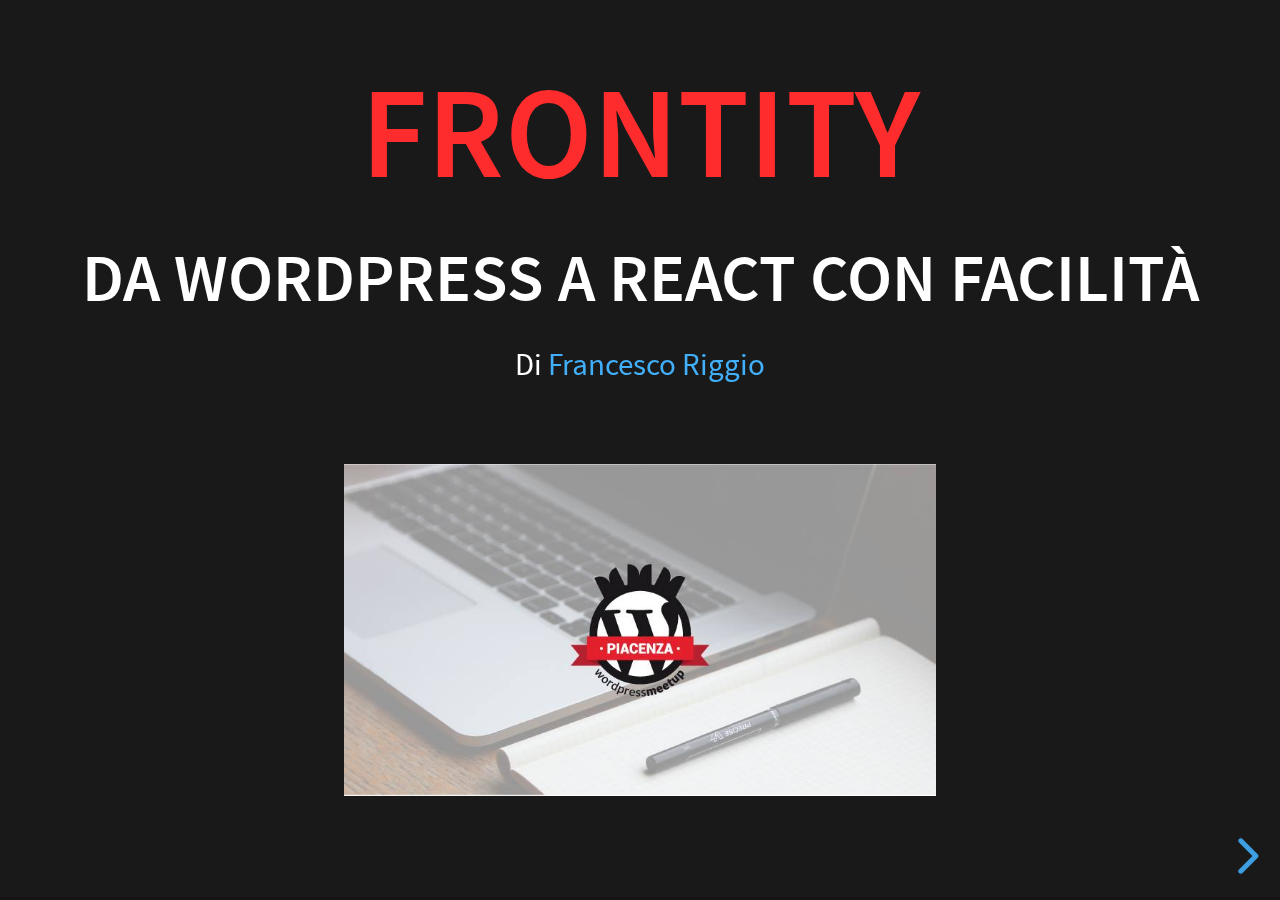
==== index.html @ db74920f "Update index.html" ====
<!doctype html>
<html>
	<head>
		<meta charset="utf-8">
		<meta name="viewport" content="width=device-width, initial-scale=1.0, maximum-scale=1.0, user-scalable=no">

		<title>Frontity</title>

		<!-- Versione in italiano -->

		<link rel="stylesheet" href="dist/reset.css">
		<link rel="stylesheet" href="dist/reveal.css">
		<link rel="stylesheet" href="dist/theme/black.css" id="theme">
		<link rel="stylesheet" href="css/mygrid.css">
		<link rel="stylesheet" href="css/mystyle.css">

		<!-- Theme used for syntax highlighted code -->
		<link rel="stylesheet" href="plugin/highlight/monokai.css" id="highlight-theme">
	</head>
	<body>
		<div class="reveal">
			<div class="slides">
				<!-- 1 -->
				<section>
					<h1 class="red">FRONTITY</h1>
					<h3>da WordPress a React con facilità</h3>
					<p>
						<small>Di <a href="https://scuola.mohole.it">Francesco Riggio</a></small>
					</p>
						<img class="wpmi" src="img/pcmeetup.jpg" alt="pcmeetup">							
			</section>

		
		<!-- 2 -->
		<section>
			<div class="myRow">
				<div class="myCol">
					<h2 class="red">&#x1f44b; Ciao!</h2>
					<img class="gif" src="img/bass1.gif" alt="">
				</div>
				<div class="myCol">
				<p class="fragment fade-left">Sono uno sviluppatore front-end dal 2001</p>
				<p class="fragment fade-left">Co-organizzatore del Piacenza WordPress Meetup</p>
				<p class="fragment fade-left resetFont">Insegnante & responsabile IT alla <a href="https://scuola.mohole.it">Scuola MOHOLE</a> di Milano, dal 2014</p>
				<p class="fragment fade-left">&#128054; Ho due bassotti &#128054;</p>
				<p class="fragment fade-left red">Con JavaScript sono DAVVERO scarso!</p>
				</div>
			</div>				
		</section>

		<!-- 3 -->
		<section>
			<h1 class="blue">FRONTITY</h1>
			<p><a href="https://frontity.org/">Frontity</a> è un framework open source. <br>Realizza un React-based frontend per un sito WordPress headless.
Il sito WordPress fornirà i suoi contenuti tramite le REST API, e il frontend creato con Frontity li renderà disponibili come una <a href="https://en.wikipedia.org/wiki/Single-page_application">SPA (Single Page Application)</a>  configurabile e stilizzabile..
			</p>							
	</section>

	<!-- 4 -->
	<section>
			<p class="mzero"><img class="mzero" src="img/schema1.png" alt=""></p>
			<p class="fragment fade-left mzero"><img class="mzero" src="img/schema2.png" alt=""></p>
			<p class="fragment fade-left mzero"><img class="mzero" src="img/schema3.png" alt=""></p>								
	</section>


		<!-- 7 -->
		<!-- 5 -->
		<section>
			<h1 class="blue">In Locale</h1>
			<p>Sono partito dal loro <a href="https://docs.frontity.org/getting-started">Getting Started</a> , controllando i prerequisiti (es. node.js) e installando via CLI come indicato. </p>
			<pre><code class="css" data-trim data-line-numbers="1-2">
				npx frontity create mia-app
			</code></pre>						
		</section>
		<!-- 6 -->
		<section>
			<p>Verrà creata una cartella mia-app che conterrà i files necessari al progetto, nella quale entreremo per compilarli ed eseguirli con un server node con il comando </p>
			<pre><code class="css" data-trim data-line-numbers="1-2">
				cd mia-app
				npx frontity dev
			</code></pre>						
	</section>
	<!-- 7 -->
	<section>
		<p>a questo punto sarà attivo il vostro sito in locale, configurato nel file <a href="https://docs.frontity.org/getting-started/connecting-to-wordpress">frontity.settings.js</a> </p>
		<pre class="force-color"><code data-trim data-line-numbers="1-2">
            api: "https://test.frontity.io/wp-json/"
		</code></pre>
		<img src="img/serv_front.png" width="400" alt="">						
	</section>
	<!-- 8 BAZINGA-->
	<section>
		<p>ora sarà sufficiente cambiare il nome del sito demo con il vostro, e lo vedrete tramite il tema React di default</p>
		<pre class="force-color"><code data-trim data-line-numbers="1-2">
            api: "https://ILMIOSITOWORDPRESS.IT/wp-json/"
		</code></pre>	
		<p class="fragment">
			<img src="https://media.giphy.com/media/JrGYQZWou5Z51vNRob/giphy.gif" alt=""></p>				
	</section>

		<!-- 9 -->
		<section>
			<h3 class="blue">I TEMI</h3>
			<p>I <a href="https://docs.frontity.org/frontity-themes">temi</a> vanno scritti con linguaggio JavaScript - React, niente template PHP, e ce ne sono alcuni già pronti, il default <a href="https://docs.frontity.org/frontity-themes/frontity-mars-theme">Mars-theme</a>  e Twenty-Twenty che ha come modello il suo omonimo Wordpress.</p>
		</section>
		<section>
			<h3 class="blue">SERVER FRONTITY</h3>
			<p><img src="img/schema3.png" alt=""></p>
			<p>Possiamo installare Frontity sul nostro computer per provare, ma per pubblicarlo serve un ambiente JavaScript server-side.</p>								
		</section>
	
			<!-- 10 -->
			<section>
				<h3 class="blue">SERVER FRONTITY</h3>
				<p><img src="img/vercel.png" width="450" alt=""></p>
				<p>Io mi sono appoggiato a <a href="https://vercel.com/">Vercel</a>  che mi ha fatto da hosting gratuito e ho acquistato solo il dominio.</p>
												
			</section>

			<!-- 11 -->
			<section>
				<h3 class="blue">Vercel</h3>
				<p>Vercel fornisce un suo linguaggio CLI per installare la propria applicazione Frontity. <br>Registratevi a Vercel e seguite <a href="https://docs.frontity.org/deployment/deploy-using-vercel">questa documentazione</a></p>
					<img src="img/doc-vercel.png" alt="">			
			</section>
			<!-- 12 -->
			<section>
				<h3 class="blue">La mia dashboard di Vercel</h3>
				<p>Facciamo un tour rapido nella dashboard di <a href="https://vercel.com/">Vercel</a></p>			
			</section>
			<!-- 13 -->
			<section>
				<h3 class="blue">Confronto FFLAB.INFO e FFLAB.DEV</h3>
				<img src="img/compare.png" alt="">

			</section>
		

		

	

<!-- FINAL SLIDES -->

<section>
	<h3 class="blue">LA MIA TO DO LIST</h3>
	<p>SICUREZZA: restringere accesso REST API al solo server node o escludere /user</p>
	<p>TEMA: creare un tema personale</p>
	<p>MODULI: custom post type e widgets</p>							
</section>
<section>

	<img src="img/grazie-coppuu.png" width="540" alt="">
	<p><small>Web slides create con <a href="https://revealjs.com/">Reveal.js</a> | <a href="https://www.meetup.com/it-IT/Piacenza-WordPress-Meetup"></a>Piacenza WordPress Meetup 2020</p>
	<p>Vedi anche mio post su <a href="https://www.fflab.info/blog/2020/07/24/fflab-dev-powered-by-frontity/">FFLAB</a></p></small>
	
	

	
</section>











			</div>
		</div>

		<script src="dist/reveal.js"></script>
		<script src="plugin/notes/notes.js"></script>
		<script src="plugin/markdown/markdown.js"></script>
		<script src="plugin/highlight/highlight.js"></script>
		<script>
			// More info about initialization & config:
			// - https://revealjs.com/initialization/
			// - https://revealjs.com/config/
			Reveal.initialize({
				hash: true,

				// Learn about plugins: https://revealjs.com/plugins/
				plugins: [ RevealMarkdown, RevealHighlight, RevealNotes ]
			});
		</script>
	</body>
</html>
---- dist/reveal.css ----
/*!
* reveal.js 4.0.2
* https://revealjs.com
* MIT licensed
*
* Copyright (C) 2020 Hakim El Hattab, https://hakim.se
*/
.reveal .r-stretch,.reveal .stretch{max-width:none;max-height:none}.reveal pre.r-stretch code,.reveal pre.stretch code{height:100%;max-height:100%;box-sizing:border-box}.reveal .r-fit-text{display:inline-block;white-space:nowrap}.reveal .r-stack{display:grid}.reveal .r-stack>*{grid-area:1/1;margin:auto}.reveal .r-hstack,.reveal .r-vstack{display:flex}.reveal .r-hstack img,.reveal .r-hstack video,.reveal .r-vstack img,.reveal .r-vstack video{min-width:0;min-height:0;-o-object-fit:contain;object-fit:contain}.reveal .r-vstack{flex-direction:column;align-items:center;justify-content:center}.reveal .r-hstack{flex-direction:row;align-items:center;justify-content:center}.reveal .items-stretch{align-items:stretch}.reveal .items-start{align-items:flex-start}.reveal .items-center{align-items:center}.reveal .items-end{align-items:flex-end}.reveal .justify-between{justify-content:space-between}.reveal .justify-around{justify-content:space-around}.reveal .justify-start{justify-content:flex-start}.reveal .justify-center{justify-content:center}.reveal .justify-end{justify-content:flex-end}html.reveal-full-page{width:100%;height:100%;height:100vh;height:calc(var(--vh,1vh) * 100);overflow:hidden}.reveal-viewport{height:100%;overflow:hidden;position:relative;line-height:1;margin:0;background-color:#fff;color:#000}.reveal .slides section .fragment{opacity:0;visibility:hidden;transition:all .2s ease;will-change:opacity}.reveal .slides section .fragment.visible{opacity:1;visibility:inherit}.reveal .slides section .fragment.disabled{transition:none}.reveal .slides section .fragment.grow{opacity:1;visibility:inherit}.reveal .slides section .fragment.grow.visible{transform:scale(1.3)}.reveal .slides section .fragment.shrink{opacity:1;visibility:inherit}.reveal .slides section .fragment.shrink.visible{transform:scale(.7)}.reveal .slides section .fragment.zoom-in{transform:scale(.1)}.reveal .slides section .fragment.zoom-in.visible{transform:none}.reveal .slides section .fragment.fade-out{opacity:1;visibility:inherit}.reveal .slides section .fragment.fade-out.visible{opacity:0;visibility:hidden}.reveal .slides section .fragment.semi-fade-out{opacity:1;visibility:inherit}.reveal .slides section .fragment.semi-fade-out.visible{opacity:.5;visibility:inherit}.reveal .slides section .fragment.strike{opacity:1;visibility:inherit}.reveal .slides section .fragment.strike.visible{text-decoration:line-through}.reveal .slides section .fragment.fade-up{transform:translate(0,40px)}.reveal .slides section .fragment.fade-up.visible{transform:translate(0,0)}.reveal .slides section .fragment.fade-down{transform:translate(0,-40px)}.reveal .slides section .fragment.fade-down.visible{transform:translate(0,0)}.reveal .slides section .fragment.fade-right{transform:translate(-40px,0)}.reveal .slides section .fragment.fade-right.visible{transform:translate(0,0)}.reveal .slides section .fragment.fade-left{transform:translate(40px,0)}.reveal .slides section .fragment.fade-left.visible{transform:translate(0,0)}.reveal .slides section .fragment.current-visible,.reveal .slides section .fragment.fade-in-then-out{opacity:0;visibility:hidden}.reveal .slides section .fragment.current-visible.current-fragment,.reveal .slides section .fragment.fade-in-then-out.current-fragment{opacity:1;visibility:inherit}.reveal .slides section .fragment.fade-in-then-semi-out{opacity:0;visibility:hidden}.reveal .slides section .fragment.fade-in-then-semi-out.visible{opacity:.5;visibility:inherit}.reveal .slides section .fragment.fade-in-then-semi-out.current-fragment{opacity:1;visibility:inherit}.reveal .slides section .fragment.highlight-blue,.reveal .slides section .fragment.highlight-current-blue,.reveal .slides section .fragment.highlight-current-green,.reveal .slides section .fragment.highlight-current-red,.reveal .slides section .fragment.highlight-green,.reveal .slides section .fragment.highlight-red{opacity:1;visibility:inherit}.reveal .slides section .fragment.highlight-red.visible{color:#ff2c2d}.reveal .slides section .fragment.highlight-green.visible{color:#17ff2e}.reveal .slides section .fragment.highlight-blue.visible{color:#1b91ff}.reveal .slides section .fragment.highlight-current-red.current-fragment{color:#ff2c2d}.reveal .slides section .fragment.highlight-current-green.current-fragment{color:#17ff2e}.reveal .slides section .fragment.highlight-current-blue.current-fragment{color:#1b91ff}.reveal:after{content:'';font-style:italic}.reveal iframe{z-index:1}.reveal a{position:relative}@keyframes bounce-right{0%,10%,25%,40%,50%{transform:translateX(0)}20%{transform:translateX(10px)}30%{transform:translateX(-5px)}}@keyframes bounce-left{0%,10%,25%,40%,50%{transform:translateX(0)}20%{transform:translateX(-10px)}30%{transform:translateX(5px)}}@keyframes bounce-down{0%,10%,25%,40%,50%{transform:translateY(0)}20%{transform:translateY(10px)}30%{transform:translateY(-5px)}}.reveal .controls{display:none;position:absolute;top:auto;bottom:12px;right:12px;left:auto;z-index:11;color:#000;pointer-events:none;font-size:10px}.reveal .controls button{position:absolute;padding:0;background-color:transparent;border:0;outline:0;cursor:pointer;color:currentColor;transform:scale(.9999);transition:color .2s ease,opacity .2s ease,transform .2s ease;z-index:2;pointer-events:auto;font-size:inherit;visibility:hidden;opacity:0;-webkit-appearance:none;-webkit-tap-highlight-color:transparent}.reveal .controls .controls-arrow:after,.reveal .controls .controls-arrow:before{content:'';position:absolute;top:0;left:0;width:2.6em;height:.5em;border-radius:.25em;background-color:currentColor;transition:all .15s ease,background-color .8s ease;transform-origin:.2em 50%;will-change:transform}.reveal .controls .controls-arrow{position:relative;width:3.6em;height:3.6em}.reveal .controls .controls-arrow:before{transform:translateX(.5em) translateY(1.55em) rotate(45deg)}.reveal .controls .controls-arrow:after{transform:translateX(.5em) translateY(1.55em) rotate(-45deg)}.reveal .controls .controls-arrow:hover:before{transform:translateX(.5em) translateY(1.55em) rotate(40deg)}.reveal .controls .controls-arrow:hover:after{transform:translateX(.5em) translateY(1.55em) rotate(-40deg)}.reveal .controls .controls-arrow:active:before{transform:translateX(.5em) translateY(1.55em) rotate(36deg)}.reveal .controls .controls-arrow:active:after{transform:translateX(.5em) translateY(1.55em) rotate(-36deg)}.reveal .controls .navigate-left{right:6.4em;bottom:3.2em;transform:translateX(-10px)}.reveal .controls .navigate-left.highlight{animation:bounce-left 2s 50 both ease-out}.reveal .controls .navigate-right{right:0;bottom:3.2em;transform:translateX(10px)}.reveal .controls .navigate-right .controls-arrow{transform:rotate(180deg)}.reveal .controls .navigate-right.highlight{animation:bounce-right 2s 50 both ease-out}.reveal .controls .navigate-up{right:3.2em;bottom:6.4em;transform:translateY(-10px)}.reveal .controls .navigate-up .controls-arrow{transform:rotate(90deg)}.reveal .controls .navigate-down{right:3.2em;bottom:-1.4em;padding-bottom:1.4em;transform:translateY(10px)}.reveal .controls .navigate-down .controls-arrow{transform:rotate(-90deg)}.reveal .controls .navigate-down.highlight{animation:bounce-down 2s 50 both ease-out}.reveal .controls[data-controls-back-arrows=faded] .navigate-up.enabled{opacity:.3}.reveal .controls[data-controls-back-arrows=faded] .navigate-up.enabled:hover{opacity:1}.reveal .controls[data-controls-back-arrows=hidden] .navigate-up.enabled{opacity:0;visibility:hidden}.reveal .controls .enabled{visibility:visible;opacity:.9;cursor:pointer;transform:none}.reveal .controls .enabled.fragmented{opacity:.5}.reveal .controls .enabled.fragmented:hover,.reveal .controls .enabled:hover{opacity:1}.reveal:not(.rtl) .controls[data-controls-back-arrows=faded] .navigate-left.enabled{opacity:.3}.reveal:not(.rtl) .controls[data-controls-back-arrows=faded] .navigate-left.enabled:hover{opacity:1}.reveal:not(.rtl) .controls[data-controls-back-arrows=hidden] .navigate-left.enabled{opacity:0;visibility:hidden}.reveal.rtl .controls[data-controls-back-arrows=faded] .navigate-right.enabled{opacity:.3}.reveal.rtl .controls[data-controls-back-arrows=faded] .navigate-right.enabled:hover{opacity:1}.reveal.rtl .controls[data-controls-back-arrows=hidden] .navigate-right.enabled{opacity:0;visibility:hidden}.reveal[data-navigation-mode=linear].has-horizontal-slides .navigate-down,.reveal[data-navigation-mode=linear].has-horizontal-slides .navigate-up{display:none}.reveal:not(.has-vertical-slides) .controls .navigate-left,.reveal[data-navigation-mode=linear].has-horizontal-slides .navigate-left{bottom:1.4em;right:5.5em}.reveal:not(.has-vertical-slides) .controls .navigate-right,.reveal[data-navigation-mode=linear].has-horizontal-slides .navigate-right{bottom:1.4em;right:.5em}.reveal:not(.has-horizontal-slides) .controls .navigate-up{right:1.4em;bottom:5em}.reveal:not(.has-horizontal-slides) .controls .navigate-down{right:1.4em;bottom:.5em}.reveal.has-dark-background .controls{color:#fff}.reveal.has-light-background .controls{color:#000}.reveal.no-hover .controls .controls-arrow:active:before,.reveal.no-hover .controls .controls-arrow:hover:before{transform:translateX(.5em) translateY(1.55em) rotate(45deg)}.reveal.no-hover .controls .controls-arrow:active:after,.reveal.no-hover .controls .controls-arrow:hover:after{transform:translateX(.5em) translateY(1.55em) rotate(-45deg)}@media screen and (min-width:500px){.reveal .controls[data-controls-layout=edges]{top:0;right:0;bottom:0;left:0}.reveal .controls[data-controls-layout=edges] .navigate-down,.reveal .controls[data-controls-layout=edges] .navigate-left,.reveal .controls[data-controls-layout=edges] .navigate-right,.reveal .controls[data-controls-layout=edges] .navigate-up{bottom:auto;right:auto}.reveal .controls[data-controls-layout=edges] .navigate-left{top:50%;left:.8em;margin-top:-1.8em}.reveal .controls[data-controls-layout=edges] .navigate-right{top:50%;right:.8em;margin-top:-1.8em}.reveal .controls[data-controls-layout=edges] .navigate-up{top:.8em;left:50%;margin-left:-1.8em}.reveal .controls[data-controls-layout=edges] .navigate-down{bottom:-.3em;left:50%;margin-left:-1.8em}}.reveal .progress{position:absolute;display:none;height:3px;width:100%;bottom:0;left:0;z-index:10;background-color:rgba(0,0,0,.2);color:#fff}.reveal .progress:after{content:'';display:block;position:absolute;height:10px;width:100%;top:-10px}.reveal .progress span{display:block;height:100%;width:100%;background-color:currentColor;transition:transform .8s cubic-bezier(.26,.86,.44,.985);transform-origin:0 0;transform:scaleX(0)}.reveal .slide-number{position:absolute;display:block;right:8px;bottom:8px;z-index:31;font-family:Helvetica,sans-serif;font-size:12px;line-height:1;color:#fff;background-color:rgba(0,0,0,.4);padding:5px}.reveal .slide-number a{color:currentColor}.reveal .slide-number-delimiter{margin:0 3px}.reveal{position:relative;width:100%;height:100%;overflow:hidden;touch-action:pinch-zoom}.reveal.embedded{touch-action:pan-y}.reveal .slides{position:absolute;width:100%;height:100%;top:0;right:0;bottom:0;left:0;margin:auto;pointer-events:none;overflow:visible;z-index:1;text-align:center;perspective:600px;perspective-origin:50% 40%}.reveal .slides>section{perspective:600px}.reveal .slides>section,.reveal .slides>section>section{display:none;position:absolute;width:100%;pointer-events:auto;z-index:10;transform-style:flat;transition:transform-origin .8s cubic-bezier(.26,.86,.44,.985),transform .8s cubic-bezier(.26,.86,.44,.985),visibility .8s cubic-bezier(.26,.86,.44,.985),opacity .8s cubic-bezier(.26,.86,.44,.985)}.reveal[data-transition-speed=fast] .slides section{transition-duration:.4s}.reveal[data-transition-speed=slow] .slides section{transition-duration:1.2s}.reveal .slides section[data-transition-speed=fast]{transition-duration:.4s}.reveal .slides section[data-transition-speed=slow]{transition-duration:1.2s}.reveal .slides>section.stack{padding-top:0;padding-bottom:0;pointer-events:none;height:100%}.reveal .slides>section.present,.reveal .slides>section>section.present{display:block;z-index:11;opacity:1}.reveal .slides>section:empty,.reveal .slides>section>section:empty,.reveal .slides>section>section[data-background-interactive],.reveal .slides>section[data-background-interactive]{pointer-events:none}.reveal.center,.reveal.center .slides,.reveal.center .slides section{min-height:0!important}.reveal .slides>section:not(.present),.reveal .slides>section>section:not(.present){pointer-events:none}.reveal.overview .slides>section,.reveal.overview .slides>section>section{pointer-events:auto}.reveal .slides>section.future,.reveal .slides>section.past,.reveal .slides>section>section.future,.reveal .slides>section>section.past{opacity:0}.reveal.slide section{-webkit-backface-visibility:hidden;backface-visibility:hidden}.reveal .slides>section[data-transition=slide].past,.reveal .slides>section[data-transition~=slide-out].past,.reveal.slide .slides>section:not([data-transition]).past{transform:translate(-150%,0)}.reveal .slides>section[data-transition=slide].future,.reveal .slides>section[data-transition~=slide-in].future,.reveal.slide .slides>section:not([data-transition]).future{transform:translate(150%,0)}.reveal .slides>section>section[data-transition=slide].past,.reveal .slides>section>section[data-transition~=slide-out].past,.reveal.slide .slides>section>section:not([data-transition]).past{transform:translate(0,-150%)}.reveal .slides>section>section[data-transition=slide].future,.reveal .slides>section>section[data-transition~=slide-in].future,.reveal.slide .slides>section>section:not([data-transition]).future{transform:translate(0,150%)}.reveal.linear section{-webkit-backface-visibility:hidden;backface-visibility:hidden}.reveal .slides>section[data-transition=linear].past,.reveal .slides>section[data-transition~=linear-out].past,.reveal.linear .slides>section:not([data-transition]).past{transform:translate(-150%,0)}.reveal .slides>section[data-transition=linear].future,.reveal .slides>section[data-transition~=linear-in].future,.reveal.linear .slides>section:not([data-transition]).future{transform:translate(150%,0)}.reveal .slides>section>section[data-transition=linear].past,.reveal .slides>section>section[data-transition~=linear-out].past,.reveal.linear .slides>section>section:not([data-transition]).past{transform:translate(0,-150%)}.reveal .slides>section>section[data-transition=linear].future,.reveal .slides>section>section[data-transition~=linear-in].future,.reveal.linear .slides>section>section:not([data-transition]).future{transform:translate(0,150%)}.reveal .slides section[data-transition=default].stack,.reveal.default .slides section.stack{transform-style:preserve-3d}.reveal .slides>section[data-transition=default].past,.reveal .slides>section[data-transition~=default-out].past,.reveal.default .slides>section:not([data-transition]).past{transform:translate3d(-100%,0,0) rotateY(-90deg) translate3d(-100%,0,0)}.reveal .slides>section[data-transition=default].future,.reveal .slides>section[data-transition~=default-in].future,.reveal.default .slides>section:not([data-transition]).future{transform:translate3d(100%,0,0) rotateY(90deg) translate3d(100%,0,0)}.reveal .slides>section>section[data-transition=default].past,.reveal .slides>section>section[data-transition~=default-out].past,.reveal.default .slides>section>section:not([data-transition]).past{transform:translate3d(0,-300px,0) rotateX(70deg) translate3d(0,-300px,0)}.reveal .slides>section>section[data-transition=default].future,.reveal .slides>section>section[data-transition~=default-in].future,.reveal.default .slides>section>section:not([data-transition]).future{transform:translate3d(0,300px,0) rotateX(-70deg) translate3d(0,300px,0)}.reveal .slides section[data-transition=convex].stack,.reveal.convex .slides section.stack{transform-style:preserve-3d}.reveal .slides>section[data-transition=convex].past,.reveal .slides>section[data-transition~=convex-out].past,.reveal.convex .slides>section:not([data-transition]).past{transform:translate3d(-100%,0,0) rotateY(-90deg) translate3d(-100%,0,0)}.reveal .slides>section[data-transition=convex].future,.reveal .slides>section[data-transition~=convex-in].future,.reveal.convex .slides>section:not([data-transition]).future{transform:translate3d(100%,0,0) rotateY(90deg) translate3d(100%,0,0)}.reveal .slides>section>section[data-transition=convex].past,.reveal .slides>section>section[data-transition~=convex-out].past,.reveal.convex .slides>section>section:not([data-transition]).past{transform:translate3d(0,-300px,0) rotateX(70deg) translate3d(0,-300px,0)}.reveal .slides>section>section[data-transition=convex].future,.reveal .slides>section>section[data-transition~=convex-in].future,.reveal.convex .slides>section>section:not([data-transition]).future{transform:translate3d(0,300px,0) rotateX(-70deg) translate3d(0,300px,0)}.reveal .slides section[data-transition=concave].stack,.reveal.concave .slides section.stack{transform-style:preserve-3d}.reveal .slides>section[data-transition=concave].past,.reveal .slides>section[data-transition~=concave-out].past,.reveal.concave .slides>section:not([data-transition]).past{transform:translate3d(-100%,0,0) rotateY(90deg) translate3d(-100%,0,0)}.reveal .slides>section[data-transition=concave].future,.reveal .slides>section[data-transition~=concave-in].future,.reveal.concave .slides>section:not([data-transition]).future{transform:translate3d(100%,0,0) rotateY(-90deg) translate3d(100%,0,0)}.reveal .slides>section>section[data-transition=concave].past,.reveal .slides>section>section[data-transition~=concave-out].past,.reveal.concave .slides>section>section:not([data-transition]).past{transform:translate3d(0,-80%,0) rotateX(-70deg) translate3d(0,-80%,0)}.reveal .slides>section>section[data-transition=concave].future,.reveal .slides>section>section[data-transition~=concave-in].future,.reveal.concave .slides>section>section:not([data-transition]).future{transform:translate3d(0,80%,0) rotateX(70deg) translate3d(0,80%,0)}.reveal .slides section[data-transition=zoom],.reveal.zoom .slides section:not([data-transition]){transition-timing-function:ease}.reveal .slides>section[data-transition=zoom].past,.reveal .slides>section[data-transition~=zoom-out].past,.reveal.zoom .slides>section:not([data-transition]).past{visibility:hidden;transform:scale(16)}.reveal .slides>section[data-transition=zoom].future,.reveal .slides>section[data-transition~=zoom-in].future,.reveal.zoom .slides>section:not([data-transition]).future{visibility:hidden;transform:scale(.2)}.reveal .slides>section>section[data-transition=zoom].past,.reveal .slides>section>section[data-transition~=zoom-out].past,.reveal.zoom .slides>section>section:not([data-transition]).past{transform:scale(16)}.reveal .slides>section>section[data-transition=zoom].future,.reveal .slides>section>section[data-transition~=zoom-in].future,.reveal.zoom .slides>section>section:not([data-transition]).future{transform:scale(.2)}.reveal.cube .slides{perspective:1300px}.reveal.cube .slides section{padding:30px;min-height:700px;-webkit-backface-visibility:hidden;backface-visibility:hidden;box-sizing:border-box;transform-style:preserve-3d}.reveal.center.cube .slides section{min-height:0}.reveal.cube .slides section:not(.stack):before{content:'';position:absolute;display:block;width:100%;height:100%;left:0;top:0;background:rgba(0,0,0,.1);border-radius:4px;transform:translateZ(-20px)}.reveal.cube .slides section:not(.stack):after{content:'';position:absolute;display:block;width:90%;height:30px;left:5%;bottom:0;background:0 0;z-index:1;border-radius:4px;box-shadow:0 95px 25px rgba(0,0,0,.2);transform:translateZ(-90px) rotateX(65deg)}.reveal.cube .slides>section.stack{padding:0;background:0 0}.reveal.cube .slides>section.past{transform-origin:100% 0;transform:translate3d(-100%,0,0) rotateY(-90deg)}.reveal.cube .slides>section.future{transform-origin:0 0;transform:translate3d(100%,0,0) rotateY(90deg)}.reveal.cube .slides>section>section.past{transform-origin:0 100%;transform:translate3d(0,-100%,0) rotateX(90deg)}.reveal.cube .slides>section>section.future{transform-origin:0 0;transform:translate3d(0,100%,0) rotateX(-90deg)}.reveal.page .slides{perspective-origin:0 50%;perspective:3000px}.reveal.page .slides section{padding:30px;min-height:700px;box-sizing:border-box;transform-style:preserve-3d}.reveal.page .slides section.past{z-index:12}.reveal.page .slides section:not(.stack):before{content:'';position:absolute;display:block;width:100%;height:100%;left:0;top:0;background:rgba(0,0,0,.1);transform:translateZ(-20px)}.reveal.page .slides section:not(.stack):after{content:'';position:absolute;display:block;width:90%;height:30px;left:5%;bottom:0;background:0 0;z-index:1;border-radius:4px;box-shadow:0 95px 25px rgba(0,0,0,.2);-webkit-transform:translateZ(-90px) rotateX(65deg)}.reveal.page .slides>section.stack{padding:0;background:0 0}.reveal.page .slides>section.past{transform-origin:0 0;transform:translate3d(-40%,0,0) rotateY(-80deg)}.reveal.page .slides>section.future{transform-origin:100% 0;transform:translate3d(0,0,0)}.reveal.page .slides>section>section.past{transform-origin:0 0;transform:translate3d(0,-40%,0) rotateX(80deg)}.reveal.page .slides>section>section.future{transform-origin:0 100%;transform:translate3d(0,0,0)}.reveal .slides section[data-transition=fade],.reveal.fade .slides section:not([data-transition]),.reveal.fade .slides>section>section:not([data-transition]){transform:none;transition:opacity .5s}.reveal.fade.overview .slides section,.reveal.fade.overview .slides>section>section{transition:none}.reveal .slides section[data-transition=none],.reveal.none .slides section:not([data-transition]){transform:none;transition:none}.reveal .pause-overlay{position:absolute;top:0;left:0;width:100%;height:100%;background:#000;visibility:hidden;opacity:0;z-index:100;transition:all 1s ease}.reveal .pause-overlay .resume-button{position:absolute;bottom:20px;right:20px;color:#ccc;border-radius:2px;padding:6px 14px;border:2px solid #ccc;font-size:16px;background:0 0;cursor:pointer}.reveal .pause-overlay .resume-button:hover{color:#fff;border-color:#fff}.reveal.paused .pause-overlay{visibility:visible;opacity:1}.reveal .no-transition,.reveal .no-transition *,.reveal .slides.disable-slide-transitions section{transition:none!important}.reveal .slides.disable-slide-transitions section{transform:none!important}.reveal .backgrounds{position:absolute;width:100%;height:100%;top:0;left:0;perspective:600px}.reveal .slide-background{display:none;position:absolute;width:100%;height:100%;opacity:0;visibility:hidden;overflow:hidden;background-color:rgba(0,0,0,0);transition:all .8s cubic-bezier(.26,.86,.44,.985)}.reveal .slide-background-content{position:absolute;width:100%;height:100%;background-position:50% 50%;background-repeat:no-repeat;background-size:cover}.reveal .slide-background.stack{display:block}.reveal .slide-background.present{opacity:1;visibility:visible;z-index:2}.print-pdf .reveal .slide-background{opacity:1!important;visibility:visible!important}.reveal .slide-background video{position:absolute;width:100%;height:100%;max-width:none;max-height:none;top:0;left:0;-o-object-fit:cover;object-fit:cover}.reveal .slide-background[data-background-size=contain] video{-o-object-fit:contain;object-fit:contain}.reveal>.backgrounds .slide-background[data-background-transition=none],.reveal[data-background-transition=none]>.backgrounds .slide-background{transition:none}.reveal>.backgrounds .slide-background[data-background-transition=slide],.reveal[data-background-transition=slide]>.backgrounds .slide-background{opacity:1;-webkit-backface-visibility:hidden;backface-visibility:hidden}.reveal>.backgrounds .slide-background.past[data-background-transition=slide],.reveal[data-background-transition=slide]>.backgrounds .slide-background.past{transform:translate(-100%,0)}.reveal>.backgrounds .slide-background.future[data-background-transition=slide],.reveal[data-background-transition=slide]>.backgrounds .slide-background.future{transform:translate(100%,0)}.reveal>.backgrounds .slide-background>.slide-background.past[data-background-transition=slide],.reveal[data-background-transition=slide]>.backgrounds .slide-background>.slide-background.past{transform:translate(0,-100%)}.reveal>.backgrounds .slide-background>.slide-background.future[data-background-transition=slide],.reveal[data-background-transition=slide]>.backgrounds .slide-background>.slide-background.future{transform:translate(0,100%)}.reveal>.backgrounds .slide-background.past[data-background-transition=convex],.reveal[data-background-transition=convex]>.backgrounds .slide-background.past{opacity:0;transform:translate3d(-100%,0,0) rotateY(-90deg) translate3d(-100%,0,0)}.reveal>.backgrounds .slide-background.future[data-background-transition=convex],.reveal[data-background-transition=convex]>.backgrounds .slide-background.future{opacity:0;transform:translate3d(100%,0,0) rotateY(90deg) translate3d(100%,0,0)}.reveal>.backgrounds .slide-background>.slide-background.past[data-background-transition=convex],.reveal[data-background-transition=convex]>.backgrounds .slide-background>.slide-background.past{opacity:0;transform:translate3d(0,-100%,0) rotateX(90deg) translate3d(0,-100%,0)}.reveal>.backgrounds .slide-background>.slide-background.future[data-background-transition=convex],.reveal[data-background-transition=convex]>.backgrounds .slide-background>.slide-background.future{opacity:0;transform:translate3d(0,100%,0) rotateX(-90deg) translate3d(0,100%,0)}.reveal>.backgrounds .slide-background.past[data-background-transition=concave],.reveal[data-background-transition=concave]>.backgrounds .slide-background.past{opacity:0;transform:translate3d(-100%,0,0) rotateY(90deg) translate3d(-100%,0,0)}.reveal>.backgrounds .slide-background.future[data-background-transition=concave],.reveal[data-background-transition=concave]>.backgrounds .slide-background.future{opacity:0;transform:translate3d(100%,0,0) rotateY(-90deg) translate3d(100%,0,0)}.reveal>.backgrounds .slide-background>.slide-background.past[data-background-transition=concave],.reveal[data-background-transition=concave]>.backgrounds .slide-background>.slide-background.past{opacity:0;transform:translate3d(0,-100%,0) rotateX(-90deg) translate3d(0,-100%,0)}.reveal>.backgrounds .slide-background>.slide-background.future[data-background-transition=concave],.reveal[data-background-transition=concave]>.backgrounds .slide-background>.slide-background.future{opacity:0;transform:translate3d(0,100%,0) rotateX(90deg) translate3d(0,100%,0)}.reveal>.backgrounds .slide-background[data-background-transition=zoom],.reveal[data-background-transition=zoom]>.backgrounds .slide-background{transition-timing-function:ease}.reveal>.backgrounds .slide-background.past[data-background-transition=zoom],.reveal[data-background-transition=zoom]>.backgrounds .slide-background.past{opacity:0;visibility:hidden;transform:scale(16)}.reveal>.backgrounds .slide-background.future[data-background-transition=zoom],.reveal[data-background-transition=zoom]>.backgrounds .slide-background.future{opacity:0;visibility:hidden;transform:scale(.2)}.reveal>.backgrounds .slide-background>.slide-background.past[data-background-transition=zoom],.reveal[data-background-transition=zoom]>.backgrounds .slide-background>.slide-background.past{opacity:0;visibility:hidden;transform:scale(16)}.reveal>.backgrounds .slide-background>.slide-background.future[data-background-transition=zoom],.reveal[data-background-transition=zoom]>.backgrounds .slide-background>.slide-background.future{opacity:0;visibility:hidden;transform:scale(.2)}.reveal[data-transition-speed=fast]>.backgrounds .slide-background{transition-duration:.4s}.reveal[data-transition-speed=slow]>.backgrounds .slide-background{transition-duration:1.2s}.reveal [data-auto-animate-target^=unmatched]{will-change:opacity}.reveal section[data-auto-animate]:not(.stack):not([data-auto-animate=running]) [data-auto-animate-target^=unmatched]{opacity:0}.reveal.overview{perspective-origin:50% 50%;perspective:700px}.reveal.overview .slides{-moz-transform-style:preserve-3d}.reveal.overview .slides section{height:100%;top:0!important;opacity:1!important;overflow:hidden;visibility:visible!important;cursor:pointer;box-sizing:border-box}.reveal.overview .slides section.present,.reveal.overview .slides section:hover{outline:10px solid rgba(150,150,150,.4);outline-offset:10px}.reveal.overview .slides section .fragment{opacity:1;transition:none}.reveal.overview .slides section:after,.reveal.overview .slides section:before{display:none!important}.reveal.overview .slides>section.stack{padding:0;top:0!important;background:0 0;outline:0;overflow:visible}.reveal.overview .backgrounds{perspective:inherit;-moz-transform-style:preserve-3d}.reveal.overview .backgrounds .slide-background{opacity:1;visibility:visible;outline:10px solid rgba(150,150,150,.1);outline-offset:10px}.reveal.overview .backgrounds .slide-background.stack{overflow:visible}.reveal.overview .slides section,.reveal.overview-deactivating .slides section{transition:none}.reveal.overview .backgrounds .slide-background,.reveal.overview-deactivating .backgrounds .slide-background{transition:none}.reveal.rtl .slides,.reveal.rtl .slides h1,.reveal.rtl .slides h2,.reveal.rtl .slides h3,.reveal.rtl .slides h4,.reveal.rtl .slides h5,.reveal.rtl .slides h6{direction:rtl;font-family:sans-serif}.reveal.rtl code,.reveal.rtl pre{direction:ltr}.reveal.rtl ol,.reveal.rtl ul{text-align:right}.reveal.rtl .progress span{transform-origin:100% 0}.reveal.has-parallax-background .backgrounds{transition:all .8s ease}.reveal.has-parallax-background[data-transition-speed=fast] .backgrounds{transition-duration:.4s}.reveal.has-parallax-background[data-transition-speed=slow] .backgrounds{transition-duration:1.2s}.reveal>.overlay{position:absolute;top:0;left:0;width:100%;height:100%;z-index:1000;background:rgba(0,0,0,.9);transition:all .3s ease}.reveal>.overlay .spinner{position:absolute;display:block;top:50%;left:50%;width:32px;height:32px;margin:-16px 0 0 -16px;z-index:10;background-image:url([data-uri]%2F%2F%2F6%2Bvr8nJybW1tcDAwOjo6Nvb26ioqKOjo7Ozs%2FLy8vz8%2FAAAAAAAAAAAACH%2FC05FVFNDQVBFMi4wAwEAAAAh%2FhpDcmVhdGVkIHdpdGggYWpheGxvYWQuaW5mbwAh%[base64]%2FV%2FnmOM82XiHRLYKhKP1oZmADdEAAAh%2BQQJCgAAACwAAAAAIAAgAAAE6hDISWlZpOrNp1lGNRSdRpDUolIGw5RUYhhHukqFu8DsrEyqnWThGvAmhVlteBvojpTDDBUEIFwMFBRAmBkSgOrBFZogCASwBDEY%2FCZSg7GSE0gSCjQBMVG023xWBhklAnoEdhQEfyNqMIcKjhRsjEdnezB%2BA4k8gTwJhFuiW4dokXiloUepBAp5qaKpp6%2BHo7aWW54wl7obvEe0kRuoplCGepwSx2jJvqHEmGt6whJpGpfJCHmOoNHKaHx61WiSR92E4lbFoq%2BB6QDtuetcaBPnW6%2BO7wDHpIiK9SaVK5GgV543tzjgGcghAgAh%[base64]%2B%2BG%2Bw48edZPK%2BM6hLJpQg484enXIdQFSS1u6UhksENEQAAIfkECQoAAAAsAAAAACAAIAAABOcQyEmpGKLqzWcZRVUQnZYg1aBSh2GUVEIQ2aQOE%2BG%2BcD4ntpWkZQj1JIiZIogDFFyHI0UxQwFugMSOFIPJftfVAEoZLBbcLEFhlQiqGp1Vd140AUklUN3eCA51C1EWMzMCezCBBmkxVIVHBWd3HHl9JQOIJSdSnJ0TDKChCwUJjoWMPaGqDKannasMo6WnM562R5YluZRwur0wpgqZE7NKUm%2BFNRPIhjBJxKZteWuIBMN4zRMIVIhffcgojwCF117i4nlLnY5ztRLsnOk%2BaV%2BoJY7V7m76PdkS4trKcdg0Zc0tTcKkRAAAIfkECQoAAAAsAAAAACAAIAAABO4QyEkpKqjqzScpRaVkXZWQEximw1BSCUEIlDohrft6cpKCk5xid5MNJTaAIkekKGQkWyKHkvhKsR7ARmitkAYDYRIbUQRQjWBwJRzChi9CRlBcY1UN4g0%[base64]%[base64]%2BE71SRQeyqUToLA7VxF0JDyIQh%2FMVVPMt1ECZlfcjZJ9mIKoaTl1MRIl5o4CUKXOwmyrCInCKqcWtvadL2SYhyASyNDJ0uIiRMDjI0Fd30%2FiI2UA5GSS5UDj2l6NoqgOgN4gksEBgYFf0FDqKgHnyZ9OX8HrgYHdHpcHQULXAS2qKpENRg7eAMLC7kTBaixUYFkKAzWAAnLC7FLVxLWDBLKCwaKTULgEwbLA4hJtOkSBNqITT3xEgfLpBtzE%2FjiuL04RGEBgwWhShRgQExHBAAh%2BQQJCgAAACwAAAAAIAAgAAAE7xDISWlSqerNpyJKhWRdlSAVoVLCWk6JKlAqAavhO9UkUHsqlE6CwO1cRdCQ8iEIfzFVTzLdRAmZX3I2SfZiCqGk5dTESJeaOAlClzsJsqwiJwiqnFrb2nS9kmIcgEsjQydLiIlHehhpejaIjzh9eomSjZR%[base64]%2BE71SRQeyqUToLA7VxF0JDyIQh%[base64]%2BE71SRQeyqUToLA7VxF0JDyIQh%2FMVVPMt1ECZlfcjZJ9mIKoaTl1MRIl5o4CUKXOwmyrCInCKqcWtvadL2SYhyASyNDJ0uIiUd6GAULDJCRiXo1CpGXDJOUjY%2BYip9DhToJA4RBLwMLCwVDfRgbBAaqqoZ1XBMHswsHtxtFaH1iqaoGNgAIxRpbFAgfPQSqpbgGBqUD1wBXeCYp1AYZ19JJOYgH1KwA4UBvQwXUBxPqVD9L3sbp2BNk2xvvFPJd%2BMFCN6HAAIKgNggY0KtEBAAh%[base64]%2BvsYMDAzZQPC9VCNkDWUhGkuE5PxJNwiUK4UfLzOlD4WvzAHaoG9nxPi5d%2BjYUqfAhhykOFwJWiAAAIfkECQoAAAAsAAAAACAAIAAABPAQyElpUqnqzaciSoVkXVUMFaFSwlpOCcMYlErAavhOMnNLNo8KsZsMZItJEIDIFSkLGQoQTNhIsFehRww2CQLKF0tYGKYSg%2BygsZIuNqJksKgbfgIGepNo2cIUB3V1B3IvNiBYNQaDSTtfhhx0CwVPI0UJe0%2Bbm4g5VgcGoqOcnjmjqDSdnhgEoamcsZuXO1aWQy8KAwOAuTYYGwi7w5h%2BKr0SJ8MFihpNbx%2B4Erq7BYBuzsdiH1jCAzoSfl0rVirNbRXlBBlLX%2BBP0XJLAPGzTkAuAOqb0WT5AH7OcdCm5B8TgRwSRKIHQtaLCwg1RAAAOwAAAAAAAAAAAA%3D%3D);visibility:visible;opacity:.6;transition:all .3s ease}.reveal>.overlay header{position:absolute;left:0;top:0;width:100%;padding:5px;z-index:2;box-sizing:border-box}.reveal>.overlay header a{display:inline-block;width:40px;height:40px;line-height:36px;padding:0 10px;float:right;opacity:.6;box-sizing:border-box}.reveal>.overlay header a:hover{opacity:1}.reveal>.overlay header a .icon{display:inline-block;width:20px;height:20px;background-position:50% 50%;background-size:100%;background-repeat:no-repeat}.reveal>.overlay header a.close .icon{background-image:url([data-uri])}.reveal>.overlay header a.external .icon{background-image:url([data-uri])}.reveal>.overlay .viewport{position:absolute;display:flex;top:50px;right:0;bottom:0;left:0}.reveal>.overlay.overlay-preview .viewport iframe{width:100%;height:100%;max-width:100%;max-height:100%;border:0;opacity:0;visibility:hidden;transition:all .3s ease}.reveal>.overlay.overlay-preview.loaded .viewport iframe{opacity:1;visibility:visible}.reveal>.overlay.overlay-preview.loaded .viewport-inner{position:absolute;z-index:-1;left:0;top:45%;width:100%;text-align:center;letter-spacing:normal}.reveal>.overlay.overlay-preview .x-frame-error{opacity:0;transition:opacity .3s ease .3s}.reveal>.overlay.overlay-preview.loaded .x-frame-error{opacity:1}.reveal>.overlay.overlay-preview.loaded .spinner{opacity:0;visibility:hidden;transform:scale(.2)}.reveal>.overlay.overlay-help .viewport{overflow:auto;color:#fff}.reveal>.overlay.overlay-help .viewport .viewport-inner{width:600px;margin:auto;padding:20px 20px 80px 20px;text-align:center;letter-spacing:normal}.reveal>.overlay.overlay-help .viewport .viewport-inner .title{font-size:20px}.reveal>.overlay.overlay-help .viewport .viewport-inner table{border:1px solid #fff;border-collapse:collapse;font-size:16px}.reveal>.overlay.overlay-help .viewport .viewport-inner table td,.reveal>.overlay.overlay-help .viewport .viewport-inner table th{width:200px;padding:14px;border:1px solid #fff;vertical-align:middle}.reveal>.overlay.overlay-help .viewport .viewport-inner table th{padding-top:20px;padding-bottom:20px}.reveal .playback{position:absolute;left:15px;bottom:20px;z-index:30;cursor:pointer;transition:all .4s ease;-webkit-tap-highlight-color:transparent}.reveal.overview .playback{opacity:0;visibility:hidden}.reveal .hljs{min-height:100%}.reveal .hljs table{margin:initial}.reveal .hljs-ln-code,.reveal .hljs-ln-numbers{padding:0;border:0}.reveal .hljs-ln-numbers{opacity:.6;padding-right:.75em;text-align:right;vertical-align:top}.reveal .hljs.has-highlights tr:not(.highlight-line){opacity:.4}.reveal .hljs:not(:first-child).fragment{position:absolute;top:0;left:0;width:100%;box-sizing:border-box}.reveal pre[data-auto-animate-target]{overflow:hidden}.reveal pre[data-auto-animate-target] code{height:100%}.reveal .roll{display:inline-block;line-height:1.2;overflow:hidden;vertical-align:top;perspective:400px;perspective-origin:50% 50%}.reveal .roll:hover{background:0 0;text-shadow:none}.reveal .roll span{display:block;position:relative;padding:0 2px;pointer-events:none;transition:all .4s ease;transform-origin:50% 0;transform-style:preserve-3d;-webkit-backface-visibility:hidden;backface-visibility:hidden}.reveal .roll:hover span{background:rgba(0,0,0,.5);transform:translate3d(0,0,-45px) rotateX(90deg)}.reveal .roll span:after{content:attr(data-title);display:block;position:absolute;left:0;top:0;padding:0 2px;-webkit-backface-visibility:hidden;backface-visibility:hidden;transform-origin:50% 0;transform:translate3d(0,110%,0) rotateX(-90deg)}.reveal aside.notes{display:none}.reveal .speaker-notes{display:none;position:absolute;width:33.33333%;height:100%;top:0;left:100%;padding:14px 18px 14px 18px;z-index:1;font-size:18px;line-height:1.4;border:1px solid rgba(0,0,0,.05);color:#222;background-color:#f5f5f5;overflow:auto;box-sizing:border-box;text-align:left;font-family:Helvetica,sans-serif;-webkit-overflow-scrolling:touch}.reveal .speaker-notes .notes-placeholder{color:#ccc;font-style:italic}.reveal .speaker-notes:focus{outline:0}.reveal .speaker-notes:before{content:'Speaker notes';display:block;margin-bottom:10px;opacity:.5}.reveal.show-notes{max-width:75%;overflow:visible}.reveal.show-notes .speaker-notes{display:block}@media screen and (min-width:1600px){.reveal .speaker-notes{font-size:20px}}@media screen and (max-width:1024px){.reveal.show-notes{border-left:0;max-width:none;max-height:70%;max-height:70vh;overflow:visible}.reveal.show-notes .speaker-notes{top:100%;left:0;width:100%;height:42.85714%;height:30vh;border:0}}@media screen and (max-width:600px){.reveal.show-notes{max-height:60%;max-height:60vh}.reveal.show-notes .speaker-notes{top:100%;height:66.66667%;height:40vh}.reveal .speaker-notes{font-size:14px}}.zoomed .reveal *,.zoomed .reveal :after,.zoomed .reveal :before{-webkit-backface-visibility:visible!important;backface-visibility:visible!important}.zoomed .reveal .controls,.zoomed .reveal .progress{opacity:0}.zoomed .reveal .roll span{background:0 0}.zoomed .reveal .roll span:after{visibility:hidden}html.print-pdf *{-webkit-print-color-adjust:exact}html.print-pdf{width:100%;height:100%;overflow:visible}html.print-pdf body{margin:0 auto!important;border:0;padding:0;float:none!important;overflow:visible}html.print-pdf .nestedarrow,html.print-pdf .reveal .controls,html.print-pdf .reveal .playback,html.print-pdf .reveal .progress,html.print-pdf .reveal.overview,html.print-pdf .state-background{display:none!important}html.print-pdf .reveal pre code{overflow:hidden!important;font-family:Courier,'Courier New',monospace!important}html.print-pdf .reveal{width:auto!important;height:auto!important;overflow:hidden!important}html.print-pdf .reveal .slides{position:static;width:100%!important;height:auto!important;zoom:1!important;pointer-events:initial;left:auto;top:auto;margin:0!important;padding:0!important;overflow:visible;display:block;perspective:none;perspective-origin:50% 50%}html.print-pdf .reveal .slides .pdf-page{position:relative;overflow:hidden;z-index:1;page-break-after:always}html.print-pdf .reveal .slides section{visibility:visible!important;display:block!important;position:absolute!important;margin:0!important;padding:0!important;box-sizing:border-box!important;min-height:1px;opacity:1!important;transform-style:flat!important;transform:none!important}html.print-pdf .reveal section.stack{position:relative!important;margin:0!important;padding:0!important;page-break-after:avoid!important;height:auto!important;min-height:auto!important}html.print-pdf .reveal img{box-shadow:none}html.print-pdf .reveal .backgrounds{display:none}html.print-pdf .reveal .slide-background{display:block!important;position:absolute;top:0;left:0;width:100%;height:100%;z-index:auto!important}html.print-pdf .reveal.show-notes{max-width:none;max-height:none}html.print-pdf .reveal .speaker-notes-pdf{display:block;width:100%;height:auto;max-height:none;top:auto;right:auto;bottom:auto;left:auto;z-index:100}html.print-pdf .reveal .speaker-notes-pdf[data-layout=separate-page]{position:relative;color:inherit;background-color:transparent;padding:20px;page-break-after:always;border:0}html.print-pdf .reveal .slide-number-pdf{display:block;position:absolute;font-size:14px}html.print-pdf .aria-status{display:none}@media print{html:not(.print-pdf){background:#fff;width:auto;height:auto;overflow:visible}html:not(.print-pdf) body{background:#fff;font-size:20pt;width:auto;height:auto;border:0;margin:0 5%;padding:0;overflow:visible;float:none!important}html:not(.print-pdf) .controls,html:not(.print-pdf) .fork-reveal,html:not(.print-pdf) .nestedarrow,html:not(.print-pdf) .reveal .backgrounds,html:not(.print-pdf) .reveal .progress,html:not(.print-pdf) .reveal .slide-number,html:not(.print-pdf) .share-reveal,html:not(.print-pdf) .state-background{display:none!important}html:not(.print-pdf) body,html:not(.print-pdf) li,html:not(.print-pdf) p,html:not(.print-pdf) td{font-size:20pt!important;color:#000}html:not(.print-pdf) h1,html:not(.print-pdf) h2,html:not(.print-pdf) h3,html:not(.print-pdf) h4,html:not(.print-pdf) h5,html:not(.print-pdf) h6{color:#000!important;height:auto;line-height:normal;text-align:left;letter-spacing:normal}html:not(.print-pdf) h1{font-size:28pt!important}html:not(.print-pdf) h2{font-size:24pt!important}html:not(.print-pdf) h3{font-size:22pt!important}html:not(.print-pdf) h4{font-size:22pt!important;font-variant:small-caps}html:not(.print-pdf) h5{font-size:21pt!important}html:not(.print-pdf) h6{font-size:20pt!important;font-style:italic}html:not(.print-pdf) a:link,html:not(.print-pdf) a:visited{color:#000!important;font-weight:700;text-decoration:underline}html:not(.print-pdf) div,html:not(.print-pdf) ol,html:not(.print-pdf) p,html:not(.print-pdf) ul{visibility:visible;position:static;width:auto;height:auto;display:block;overflow:visible;margin:0;text-align:left!important}html:not(.print-pdf) .reveal pre,html:not(.print-pdf) .reveal table{margin-left:0;margin-right:0}html:not(.print-pdf) .reveal pre code{padding:20px}html:not(.print-pdf) .reveal blockquote{margin:20px 0}html:not(.print-pdf) .reveal .slides{position:static!important;width:auto!important;height:auto!important;left:0!important;top:0!important;margin-left:0!important;margin-top:0!important;padding:0!important;zoom:1!important;transform:none!important;overflow:visible!important;display:block!important;text-align:left!important;perspective:none;perspective-origin:50% 50%}html:not(.print-pdf) .reveal .slides section{visibility:visible!important;position:static!important;width:auto!important;height:auto!important;display:block!important;overflow:visible!important;left:0!important;top:0!important;margin-left:0!important;margin-top:0!important;padding:60px 20px!important;z-index:auto!important;opacity:1!important;page-break-after:always!important;transform-style:flat!important;transform:none!important;transition:none!important}html:not(.print-pdf) .reveal .slides section.stack{padding:0!important}html:not(.print-pdf) .reveal section:last-of-type{page-break-after:avoid!important}html:not(.print-pdf) .reveal section .fragment{opacity:1!important;visibility:visible!important;transform:none!important}html:not(.print-pdf) .reveal section img{display:block;margin:15px 0;background:#fff;border:1px solid #666;box-shadow:none}html:not(.print-pdf) .reveal section small{font-size:.8em}html:not(.print-pdf) .reveal .hljs{max-height:100%;white-space:pre-wrap;word-wrap:break-word;word-break:break-word;font-size:15pt}html:not(.print-pdf) .reveal .hljs .hljs-ln-numbers{white-space:nowrap}html:not(.print-pdf) .reveal .hljs td{font-size:inherit!important;color:inherit!important}}
---- dist/theme/black.css ----
/**
 * Black theme for reveal.js. This is the opposite of the 'white' theme.
 *
 * By Hakim El Hattab, http://hakim.se
 */
@import url(./fonts/source-sans-pro/source-sans-pro.css);
section.has-light-background, section.has-light-background h1, section.has-light-background h2, section.has-light-background h3, section.has-light-background h4, section.has-light-background h5, section.has-light-background h6 {
  color: #222; }

/*********************************************
 * GLOBAL STYLES
 *********************************************/
:root {
  --background-color: #191919;
  --main-font: Source Sans Pro, Helvetica, sans-serif;
  --main-font-size: 42px;
  --main-color: #fff;
  --block-margin: 20px;
  --heading-margin: 0 0 20px 0;
  --heading-font: Source Sans Pro, Helvetica, sans-serif;
  --heading-color: #fff;
  --heading-line-height: 1.2;
  --heading-letter-spacing: normal;
  --heading-text-transform: uppercase;
  --heading-text-shadow: none;
  --heading-font-weight: 600;
  --heading1-text-shadow: none;
  --heading1-size: 2.5em;
  --heading2-size: 1.6em;
  --heading3-size: 1.3em;
  --heading4-size: 1em;
  --code-font: monospace;
  --link-color: #42affa;
  --link-color-hover: #8dcffc;
  --selection-background-color: #bee4fd;
  --selection-color: #fff; }

.reveal-viewport {
  background: #191919;
  background-color: #191919; }

.reveal {
  font-family: "Source Sans Pro", Helvetica, sans-serif;
  font-size: 42px;
  font-weight: normal;
  color: #fff; }

.reveal ::selection {
  color: #fff;
  background: #bee4fd;
  text-shadow: none; }

.reveal ::-moz-selection {
  color: #fff;
  background: #bee4fd;
  text-shadow: none; }

.reveal .slides section,
.reveal .slides section > section {
  line-height: 1.3;
  font-weight: inherit; }

/*********************************************
 * HEADERS
 *********************************************/
.reveal h1,
.reveal h2,
.reveal h3,
.reveal h4,
.reveal h5,
.reveal h6 {
  margin: 0 0 20px 0;
  color: #fff;
  font-family: "Source Sans Pro", Helvetica, sans-serif;
  font-weight: 600;
  line-height: 1.2;
  letter-spacing: normal;
  text-transform: uppercase;
  text-shadow: none;
  word-wrap: break-word; }

.reveal h1 {
  font-size: 2.5em; }

.reveal h2 {
  font-size: 1.6em; }

.reveal h3 {
  font-size: 1.3em; }

.reveal h4 {
  font-size: 1em; }

.reveal h1 {
  text-shadow: none; }

/*********************************************
 * OTHER
 *********************************************/
.reveal p {
  margin: 20px 0;
  line-height: 1.3; }

/* Remove trailing margins after titles */
.reveal h1:last-child,
.reveal h2:last-child,
.reveal h3:last-child,
.reveal h4:last-child,
.reveal h5:last-child,
.reveal h6:last-child {
  margin-bottom: 0; }

/* Ensure certain elements are never larger than the slide itself */
.reveal img,
.reveal video,
.reveal iframe {
  max-width: 95%;
  max-height: 95%; }

.reveal strong,
.reveal b {
  font-weight: bold; }

.reveal em {
  font-style: italic; }

.reveal ol,
.reveal dl,
.reveal ul {
  display: inline-block;
  text-align: left;
  margin: 0 0 0 1em; }

.reveal ol {
  list-style-type: decimal; }

.reveal ul {
  list-style-type: disc; }

.reveal ul ul {
  list-style-type: square; }

.reveal ul ul ul {
  list-style-type: circle; }

.reveal ul ul,
.reveal ul ol,
.reveal ol ol,
.reveal ol ul {
  display: block;
  margin-left: 40px; }

.reveal dt {
  font-weight: bold; }

.reveal dd {
  margin-left: 40px; }

.reveal blockquote {
  display: block;
  position: relative;
  width: 70%;
  margin: 20px auto;
  padding: 5px;
  font-style: italic;
  background: rgba(255, 255, 255, 0.05);
  box-shadow: 0px 0px 2px rgba(0, 0, 0, 0.2); }

.reveal blockquote p:first-child,
.reveal blockquote p:last-child {
  display: inline-block; }

.reveal q {
  font-style: italic; }

.reveal pre {
  display: block;
  position: relative;
  width: 90%;
  margin: 20px auto;
  text-align: left;
  font-size: 0.55em;
  font-family: monospace;
  line-height: 1.2em;
  word-wrap: break-word;
  box-shadow: 0px 5px 15px rgba(0, 0, 0, 0.15); }

.reveal code {
  font-family: monospace;
  text-transform: none; }

.reveal pre code {
  display: block;
  padding: 5px;
  overflow: auto;
  max-height: 400px;
  word-wrap: normal; }

.reveal table {
  margin: auto;
  border-collapse: collapse;
  border-spacing: 0; }

.reveal table th {
  font-weight: bold; }

.reveal table th,
.reveal table td {
  text-align: left;
  padding: 0.2em 0.5em 0.2em 0.5em;
  border-bottom: 1px solid; }

.reveal table th[align="center"],
.reveal table td[align="center"] {
  text-align: center; }

.reveal table th[align="right"],
.reveal table td[align="right"] {
  text-align: right; }

.reveal table tbody tr:last-child th,
.reveal table tbody tr:last-child td {
  border-bottom: none; }

.reveal sup {
  vertical-align: super;
  font-size: smaller; }

.reveal sub {
  vertical-align: sub;
  font-size: smaller; }

.reveal small {
  display: inline-block;
  font-size: 0.6em;
  line-height: 1.2em;
  vertical-align: top; }

.reveal small * {
  vertical-align: top; }

.reveal img {
  margin: 20px 0; }

/*********************************************
 * LINKS
 *********************************************/
.reveal a {
  color: #42affa;
  text-decoration: none;
  transition: color .15s ease; }

.reveal a:hover {
  color: #8dcffc;
  text-shadow: none;
  border: none; }

.reveal .roll span:after {
  color: #fff;
  background: #068de9; }

/*********************************************
 * Frame helper
 *********************************************/
.reveal .r-frame {
  border: 4px solid #fff;
  box-shadow: 0 0 10px rgba(0, 0, 0, 0.15); }

.reveal a .r-frame {
  transition: all .15s linear; }

.reveal a:hover .r-frame {
  border-color: #42affa;
  box-shadow: 0 0 20px rgba(0, 0, 0, 0.55); }

/*********************************************
 * NAVIGATION CONTROLS
 *********************************************/
.reveal .controls {
  color: #42affa; }

/*********************************************
 * PROGRESS BAR
 *********************************************/
.reveal .progress {
  background: rgba(0, 0, 0, 0.2);
  color: #42affa; }

/*********************************************
 * PRINT BACKGROUND
 *********************************************/
@media print {
  .backgrounds {
    background-color: #191919; } }
---- css/mygrid.css ----
.gridcontainer {
  margin: 0px auto; 
  width: 50vw;;
}

.gallery {
  display: grid;
  grid-template-columns: repeat(6, 1fr);
  grid-template-rows: repeat(6, 5vw);
  grid-gap: 1.5rem; 
}

.gallery__img {
  width: 100%;
  height: 100%;
  object-fit: cover;
  display: block;
  max-width: 100% !important;
  max-height: 100% !important;
}

.gallery__item--1 {
  grid-column-start: 1;
  grid-column-end: 3;
  grid-row-start: 1;
  grid-row-end: 3;

  /** Alternative Syntax **/
  /* grid-column: 1 / span 2;  */
  /* grid-row: 1 / span 2; */
}

.gallery__item--2 {
  grid-column-start: 3;
  grid-column-end: 5;
  grid-row-start: 1;
  grid-row-end: 3;

  /** Alternative Syntax **/
  /* grid-column: 3 / span 2;  */
  /* grid-row: 1 / span 2; */
}

.gallery__item--3 {
  grid-column-start: 5;
  grid-column-end: 9;
  grid-row-start: 1;
  grid-row-end: 6;

  /** Alternative Syntax **/
  /* grid-column: 5 / span 4;
  grid-row: 1 / span 5; */
}

.gallery__item--4 {
  grid-column-start: 1;
  grid-column-end: 5;
  grid-row-start: 3;
  grid-row-end: 6;

  /** Alternative Syntax **/
  /* grid-column: 1 / span 4;  */
  /* grid-row: 3 / span 3; */
}

        .gridtext{
            font-size: 20px;
        }
---- css/mystyle.css ----
.red{color: #ff2c2d !important;}

  .green {
    color: #17ff2e !important; }
  
  .blue {
    color: #1b91ff !important; }
  
  .bgcover{
    background-position: center center;
   background-size: cover;
  }
  .overwhite h3{
    color: white !important;
    text-shadow: 1px 1px 4px #000000;
  }

  /* animation for img-responsive */
  .flex {
    animation: resize ease 4s infinite alternate;
		display: flex;
    /* flex-wrap: wrap; */
    justify-content: center;
		margin: auto;
  }

  /* animation per space-around */

  .flex-space {
    animation: resize3 ease 4s infinite alternate;
		display: flex;
    /* flex-wrap: wrap; */
    justify-content: space-around;
		margin: auto;
  }
  @keyframes resize3 {
    from { transform: scale(0.9); }
    /* 50% {width: 700px;} */
    to { transform: scale(1.1); }
  }
  .flex-space img{
    width: 60%;
    height: auto;
  }
  .flex-button{
    display: flex;
    justify-content: center;
    align-items: center;
  }
  .button{
    background-color: rgb(255, 125, 4);
    color: white;
    padding: 30px;
    border-radius: 10px;
    /* box-shadow: 3px 3px 20px rgba(170, 169, 169, 0.6); */
  }

  .grazie{
    animation: resize4 ease 1s infinite alternate;
    display: flex;
    color: orangered;
    /* flex-wrap: wrap; */
    justify-content: space-around;
		margin: auto;
  }
  @keyframes resize4 {
    from { transform: scale(0.8); }
    /* 50% {width: 700px;} */
    to { transform: scale(1.4); }
  }

  .mquery {
    animation: resize2 ease 3s infinite alternate;
		display: flex;
    /* flex-wrap: wrap; */
    justify-content: center;
		margin: auto;
	}
 .mquery{
   width: 300px;
   flex-wrap: wrap;
   border: 5px solid #777;
   padding: 2px;
   border-radius: 10px;
 }

 .mquery .item {
  flex-grow: 1;
  margin-left:10px;
  font-size: 0.8rem;
}

	.flex .item {
    flex-grow: 1 1;
    margin-left:30px;
  }
  .item img,
  .gif{
    border: 0px !important;
  }
  .gif{
    width: 500px;
  }
  .bigger{
   width: 120%;
  }
  .myRow{
    display: grid;
    grid-template-columns: 1fr 3fr;
    grid-gap: 1rem;
  }
  .myRow2{
    display: grid;
    grid-template-columns: 1fr;
  }
  .myCol{
  font-size: 80%;
  }
  .resetFont{
    font-size: 100%;
  }


 

	.flex--fixed .item {
		flex-basis: 120px;
	}
  @keyframes resize {
    from { width: 70%; }
    50% {width: 45%;}
    to { width: 20%; }
  }
  @keyframes resize2 {
    from { width: 280px; }
    /* 50% {width: 700px;} */
    to { width: 150px; }
  }
  .wpmi{
    border: 0 !important;
    background: transparent !important;
    width: 50%;
    height: auto;
  }
/* SASS demo - variables colors on grid */
figure{
  position: relative;
}
.overlay{
  position: absolute;
  top: 19px;
  left: 5px;
  width: 100%;
  height: 100%;
  }
.o1{  background-color: rgba(195, 8, 65, 0.5);}
.o2{   background-color: rgba(0, 0, 0, 0.5);}
.o3{  background-color: rgba(222, 239, 11, 0.5);}
.o4{  background-color: rgba(9, 199, 16, 0.5);}


  /* .reveal .slide-background-content {
    position: absolute;
    width: 90%;
    height: 90%;
    background-position: 50% 50%;
    background-repeat: no-repeat;
    background-size: cover;
  } */
  .mzero{
    margin: 0 !important;
    }
.force-color{
  color: #fff !important;
}
---- plugin/highlight/monokai.css ----
/*
Monokai style - ported by Luigi Maselli - http://grigio.org
*/

.hljs {
  display: block;
  overflow-x: auto;
  padding: 0.5em;
  background: #272822;
  color: #ddd;
}

.hljs-tag,
.hljs-keyword,
.hljs-selector-tag,
.hljs-literal,
.hljs-strong,
.hljs-name {
  color: #f92672;
}

.hljs-code {
  color: #66d9ef;
}

.hljs-class .hljs-title {
  color: white;
}

.hljs-attribute,
.hljs-symbol,
.hljs-regexp,
.hljs-link {
  color: #bf79db;
}

.hljs-string,
.hljs-bullet,
.hljs-subst,
.hljs-title,
.hljs-section,
.hljs-emphasis,
.hljs-type,
.hljs-built_in,
.hljs-builtin-name,
.hljs-selector-attr,
.hljs-selector-pseudo,
.hljs-addition,
.hljs-variable,
.hljs-template-tag,
.hljs-template-variable {
  color: #a6e22e;
}

.hljs-comment,
.hljs-quote,
.hljs-deletion,
.hljs-meta {
  color: #75715e;
}

.hljs-keyword,
.hljs-selector-tag,
.hljs-literal,
.hljs-doctag,
.hljs-title,
.hljs-section,
.hljs-type,
.hljs-selector-id {
  font-weight: bold;
}
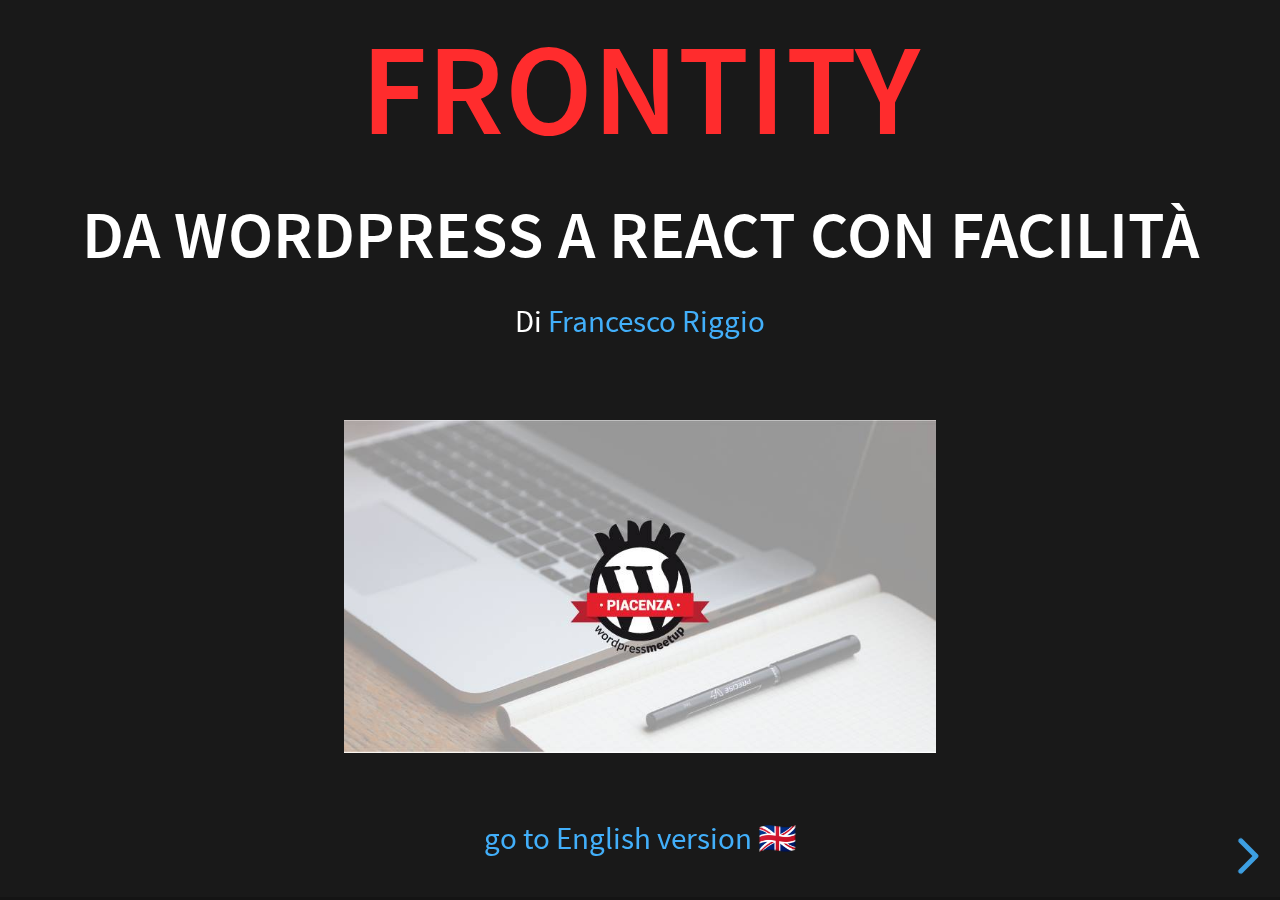
==== commit 8faf40b2: "added english version" ====
--- a/index.html
+++ b/index.html
@@ -27,152 +27,207 @@
 					<p>
 						<small>Di <a href="https://scuola.mohole.it">Francesco Riggio</a></small>
 					</p>
-						<img class="wpmi" src="img/pcmeetup.jpg" alt="pcmeetup">							
-			</section>
-
-		
-		<!-- 2 -->
-		<section>
-			<div class="myRow">
-				<div class="myCol">
-					<h2 class="red">&#x1f44b; Ciao!</h2>
-					<img class="gif" src="img/bass1.gif" alt="">
-				</div>
-				<div class="myCol">
-				<p class="fragment fade-left">Sono uno sviluppatore front-end dal 2001</p>
-				<p class="fragment fade-left">Co-organizzatore del Piacenza WordPress Meetup</p>
-				<p class="fragment fade-left resetFont">Insegnante & responsabile IT alla <a href="https://scuola.mohole.it">Scuola MOHOLE</a> di Milano, dal 2014</p>
-				<p class="fragment fade-left">&#128054; Ho due bassotti &#128054;</p>
-				<p class="fragment fade-left red">Con JavaScript sono DAVVERO scarso!</p>
-				</div>
-			</div>				
-		</section>
-
-		<!-- 3 -->
-		<section>
-			<h1 class="blue">FRONTITY</h1>
-			<p><a href="https://frontity.org/">Frontity</a> è un framework open source. <br>Realizza un React-based frontend per un sito WordPress headless.
-Il sito WordPress fornirà i suoi contenuti tramite le REST API, e il frontend creato con Frontity li renderà disponibili come una <a href="https://en.wikipedia.org/wiki/Single-page_application">SPA (Single Page Application)</a>  configurabile e stilizzabile..
-			</p>							
-	</section>
-
-	<!-- 4 -->
-	<section>
-			<p class="mzero"><img class="mzero" src="img/schema1.png" alt=""></p>
-			<p class="fragment fade-left mzero"><img class="mzero" src="img/schema2.png" alt=""></p>
-			<p class="fragment fade-left mzero"><img class="mzero" src="img/schema3.png" alt=""></p>								
-	</section>
-
-
-		<!-- 7 -->
-		<!-- 5 -->
-		<section>
-			<h1 class="blue">In Locale</h1>
-			<p>Sono partito dal loro <a href="https://docs.frontity.org/getting-started">Getting Started</a> , controllando i prerequisiti (es. node.js) e installando via CLI come indicato. </p>
-			<pre><code class="css" data-trim data-line-numbers="1-2">
-				npx frontity create mia-app
-			</code></pre>						
-		</section>
-		<!-- 6 -->
-		<section>
-			<p>Verrà creata una cartella mia-app che conterrà i files necessari al progetto, nella quale entreremo per compilarli ed eseguirli con un server node con il comando </p>
-			<pre><code class="css" data-trim data-line-numbers="1-2">
-				cd mia-app
-				npx frontity dev
-			</code></pre>						
-	</section>
-	<!-- 7 -->
-	<section>
-		<p>a questo punto sarà attivo il vostro sito in locale, configurato nel file <a href="https://docs.frontity.org/getting-started/connecting-to-wordpress">frontity.settings.js</a> </p>
-		<pre class="force-color"><code data-trim data-line-numbers="1-2">
-            api: "https://test.frontity.io/wp-json/"
-		</code></pre>
-		<img src="img/serv_front.png" width="400" alt="">						
-	</section>
-	<!-- 8 BAZINGA-->
-	<section>
-		<p>ora sarà sufficiente cambiare il nome del sito demo con il vostro, e lo vedrete tramite il tema React di default</p>
-		<pre class="force-color"><code data-trim data-line-numbers="1-2">
-            api: "https://ILMIOSITOWORDPRESS.IT/wp-json/"
-		</code></pre>	
-		<p class="fragment">
-			<img src="https://media.giphy.com/media/JrGYQZWou5Z51vNRob/giphy.gif" alt=""></p>				
-	</section>
-
-		<!-- 9 -->
-		<section>
-			<h3 class="blue">I TEMI</h3>
-			<p>I <a href="https://docs.frontity.org/frontity-themes">temi</a> vanno scritti con linguaggio JavaScript - React, niente template PHP, e ce ne sono alcuni già pronti, il default <a href="https://docs.frontity.org/frontity-themes/frontity-mars-theme">Mars-theme</a>  e Twenty-Twenty che ha come modello il suo omonimo Wordpress.</p>
-		</section>
-		<section>
-			<h3 class="blue">SERVER FRONTITY</h3>
-			<p><img src="img/schema3.png" alt=""></p>
-			<p>Possiamo installare Frontity sul nostro computer per provare, ma per pubblicarlo serve un ambiente JavaScript server-side.</p>								
-		</section>
-	
-			<!-- 10 -->
-			<section>
-				<h3 class="blue">SERVER FRONTITY</h3>
-				<p><img src="img/vercel.png" width="450" alt=""></p>
-				<p>Io mi sono appoggiato a <a href="https://vercel.com/">Vercel</a>  che mi ha fatto da hosting gratuito e ho acquistato solo il dominio.</p>
-												
-			</section>
-
-			<!-- 11 -->
-			<section>
-				<h3 class="blue">Vercel</h3>
-				<p>Vercel fornisce un suo linguaggio CLI per installare la propria applicazione Frontity. <br>Registratevi a Vercel e seguite <a href="https://docs.frontity.org/deployment/deploy-using-vercel">questa documentazione</a></p>
-					<img src="img/doc-vercel.png" alt="">			
-			</section>
-			<!-- 12 -->
-			<section>
-				<h3 class="blue">La mia dashboard di Vercel</h3>
-				<p>Facciamo un tour rapido nella dashboard di <a href="https://vercel.com/">Vercel</a></p>			
-			</section>
-			<!-- 13 -->
-			<section>
-				<h3 class="blue">Confronto FFLAB.INFO e FFLAB.DEV</h3>
-				<img src="img/compare.png" alt="">
-
-			</section>
-		
-
-		
-
-	
-
-<!-- FINAL SLIDES -->
-
-<section>
-	<h3 class="blue">LA MIA TO DO LIST</h3>
-	<p>SICUREZZA: restringere accesso REST API al solo server node o escludere /user</p>
-	<p>TEMA: creare un tema personale</p>
-	<p>MODULI: custom post type e widgets</p>							
-</section>
-<section>
-
-	<img src="img/grazie-coppuu.png" width="540" alt="">
-	<p><small>Web slides create con <a href="https://revealjs.com/">Reveal.js</a> | <a href="https://www.meetup.com/it-IT/Piacenza-WordPress-Meetup"></a>Piacenza WordPress Meetup 2020</p>
-	<p>Vedi anche mio post su <a href="https://www.fflab.info/blog/2020/07/24/fflab-dev-powered-by-frontity/">FFLAB</a></p></small>
-	
-	
-
-	
-</section>
-
-
-
-
-
-
-
-
-
-
-
+					<img class="wpmi"
+						src="img/pcmeetup.jpg"
+						alt="pcmeetup">
+						<p>
+							<small><a href="index_en.html">go to English version &#127468;&#127463;</a></small>
+						</p>
+						
+				</section>
+	
+	
+				<!-- 2 -->
+				<section>
+					<div class="myRow">
+						<div class="myCol">
+							<h2 class="red">&#x1f44b; Ciao!</h2>
+							<img class="gif"
+								src="img/bass1.gif"
+								alt="">
+						</div>
+						<div class="myCol">
+							<p class="fragment fade-left">Sono uno sviluppatore front-end dal 2001</p>
+							<p class="fragment fade-left">Co-organizzatore del Piacenza WordPress Meetup</p>
+							<p class="fragment fade-left resetFont">Insegnante & responsabile IT alla <a
+									href="https://scuola.mohole.it">Scuola MOHOLE</a> di Milano, dal 2014</p>
+							<p class="fragment fade-left">&#128054; Ho due bassotti &#128054;</p>
+							<p class="fragment fade-left red">Con JavaScript sono DAVVERO scarso!</p>
+						</div>
+					</div>
+				</section>
+	
+				<!-- 3 -->
+				<section>
+					<h1 class="blue">FRONTITY</h1>
+					<p><a href="https://frontity.org/">Frontity</a> è un framework open source. <br>Realizza un React-based
+						frontend per un sito WordPress headless.
+						Il sito WordPress fornirà i suoi contenuti tramite le REST API, e il frontend creato con Frontity li
+						renderà disponibili come una <a href="https://en.wikipedia.org/wiki/Single-page_application">SPA
+							(Single Page Application)</a> configurabile e stilizzabile..
+					</p>
+				</section>
+	
+				<!-- 4 -->
+				<section>
+					<p class="mzero"><img class="mzero"
+							src="img/schema1.png"
+							alt=""></p>
+					<p class="fragment fade-left mzero"><img class="mzero"
+							src="img/schema2.png"
+							alt=""></p>
+					<p class="fragment fade-left mzero"><img class="mzero"
+							src="img/schema3.png"
+							alt=""></p>
+				</section>
+	
+	
+				<!-- 5 -->
+				<section>
+					<h1 class="blue">In Locale</h1>
+					<p>Sono partito dal loro <a href="https://docs.frontity.org/getting-started">Getting Started</a> ,
+						controllando i prerequisiti (es. node.js) e installando via CLI come indicato. </p>
+					<pre><code class="css" data-trim data-line-numbers="1-2">
+					npx frontity create mia-app
+				</code></pre>
+				</section>
+				<!-- 6 -->
+				<section>
+					<p>Verrà creata una cartella mia-app che conterrà i files necessari al progetto, nella quale entreremo
+						per compilarli ed eseguirli con un server node con il comando </p>
+					<pre><code class="css" data-trim data-line-numbers="1-2">
+					cd mia-app
+					npx frontity dev
+				</code></pre>
+				</section>
+				<!-- 7 -->
+				<section>
+					<p>a questo punto sarà attivo il sito demo in locale, configurato nel file <a
+							href="https://docs.frontity.org/getting-started/connecting-to-wordpress">frontity.settings.js</a>
+					</p>
+					<pre class="force-color"><code data-trim data-line-numbers="1-2">
+	            api: "https://test.frontity.io/wp-json/"
+			</code></pre>
+					<img src="img/front-demo1.png"
+						width="700"
+						alt="">
+				</section>
+				<!-- 8 BAZINGA-->
+				<section>
+					<p>ora sarà sufficiente cambiare il nome del sito demo con il vostro</p>
+					<pre class="force-color"><code data-trim data-line-numbers="1-2">
+	            api: "https://ILMIOSITOWORDPRESS.IT/wp-json/"
+			</code></pre>
+					<img src="img/front-demo2.png"
+						width="700"
+						alt="">
+				</section>
+				<section>
+					<img src="https://media.giphy.com/media/JrGYQZWou5Z51vNRob/giphy.gif"
+						alt="">
+				</section>
+	
+				<!-- 9 -->
+				<section>
+					<h3 class="blue">I TEMI</h3>
+					<p>I <a href="https://docs.frontity.org/frontity-themes">temi</a> vanno scritti con linguaggio
+						JavaScript - React, niente template PHP, e ce ne sono alcuni già pronti, il default <a
+							href="https://docs.frontity.org/frontity-themes/frontity-mars-theme">Mars-theme</a> e <a
+							href="https://docs.frontity.org/frontity-themes/frontity-twentytwenty-theme">Twenty-Twenty </a>
+						che ha come modello il suo omonimo Wordpress.</p>
+				</section>
+	
+				<section>
+					<h3 class="blue">IL TEMA di FFLAB.DEV</h3>
+					<p>Sul mio blog <a href="https://fflab.info/blog">fflab.info</a> utilizzo Twenty-Twenty personalizzato
+						con un tema child. Per <a href="https://fflab.dev">fflab.dev</a> con Frontity ho cercato di
+						riprodurre le personalizzazioni di stile. </p>
+				</section>
+	
+				<section>
+					<h3 class="blue">Interventi sul tema</h1>
+						<p><small>Questa è un'aggiunta fatta al file
+								<br>/packages/twentytwenty-theme/src/components/styles/global-styles.js<br> per i colori di
+								header e footer</small></p>
+						<pre><code class="css" data-trim data-line-numbers="1-6">
+					#site-header,
+					.footer-nav-widgets-wrapper,
+					#site-footer{
+					  background-color: #a00e05;
+					  color: rgb(255, 255, 255); 
+				  }
+				</code></pre>
+				</section>
+	
+	
+	
+				<section>
+					<h3 class="blue">SERVER FRONTITY</h3>
+					<p><img src="img/schema3.png"
+							alt=""></p>
+					<p>Possiamo installare Frontity sul nostro computer per provare, ma per pubblicarlo serve un ambiente
+						JavaScript server-side.</p>
+				</section>
+	
+				<!-- 10 -->
+				<section>
+					<h3 class="blue">SERVER FRONTITY</h3>
+					<p><img src="img/vercel.png"
+							width="450"
+							alt=""></p>
+					<p>Io mi sono appoggiato a <a href="https://vercel.com/">Vercel</a> che mi ha fatto da hosting gratuito
+						e ho acquistato solo il dominio.</p>
+	
+				</section>
+	
+				<!-- 11 -->
+				<section>
+					<h3 class="blue">Vercel</h3>
+					<p>Vercel fornisce un suo linguaggio CLI per installare la propria applicazione Frontity.
+						<br>Registratevi a Vercel e seguite <a
+							href="https://docs.frontity.org/deployment/deploy-using-vercel">questa documentazione</a></p>
+					<img src="img/doc-vercel.png"
+						alt="">
+				</section>
+				<!-- 12 -->
+				<section>
+					<h3 class="blue">La mia dashboard di Vercel</h3>
+					<p>Facciamo un tour rapido nella dashboard di <a href="https://vercel.com/">Vercel</a></p>
+				</section>
+				<!-- 13 -->
+				<section>
+					<h3 class="blue">Confronto FFLAB.INFO e FFLAB.DEV</h3>
+					<img src="img/compare.png"
+						alt="">
+	
+				</section>
+	
+	
+	
+				<!-- FINAL SLIDES -->
+	
+				<section>
+					<h3 class="blue">LA MIA TO DO LIST</h3>
+					<p>SICUREZZA: restringere accesso REST API al solo server node o escludere /user</p>
+					<p>TEMA: creare un tema personale</p>
+					<p>MODULI: custom post type e widgets</p>
+				</section>
+				<section>
+	
+					<img src="img/grazie-coppuu.png"
+						width="540"
+						alt="">
+					<p><small>Web slides create con <a href="https://revealjs.com/">Reveal.js</a> | <a
+								href="https://www.meetup.com/it-IT/Piacenza-WordPress-Meetup"></a>Piacenza WordPress Meetup
+							2020</p>
+					<p>Vedi anche mio post su <a
+							href="https://www.fflab.info/blog/2020/07/24/fflab-dev-powered-by-frontity/">FFLAB</a></p>
+					</small>
+	
+				</section>
 			</div>
 		</div>
-
+	
 		<script src="dist/reveal.js"></script>
 		<script src="plugin/notes/notes.js"></script>
 		<script src="plugin/markdown/markdown.js"></script>
@@ -185,8 +240,9 @@
 				hash: true,
 
 				// Learn about plugins: https://revealjs.com/plugins/
-				plugins: [ RevealMarkdown, RevealHighlight, RevealNotes ]
+				plugins: [RevealMarkdown, RevealHighlight, RevealNotes]
 			});
 		</script>
 	</body>
-</html>
+	
+	</html>
